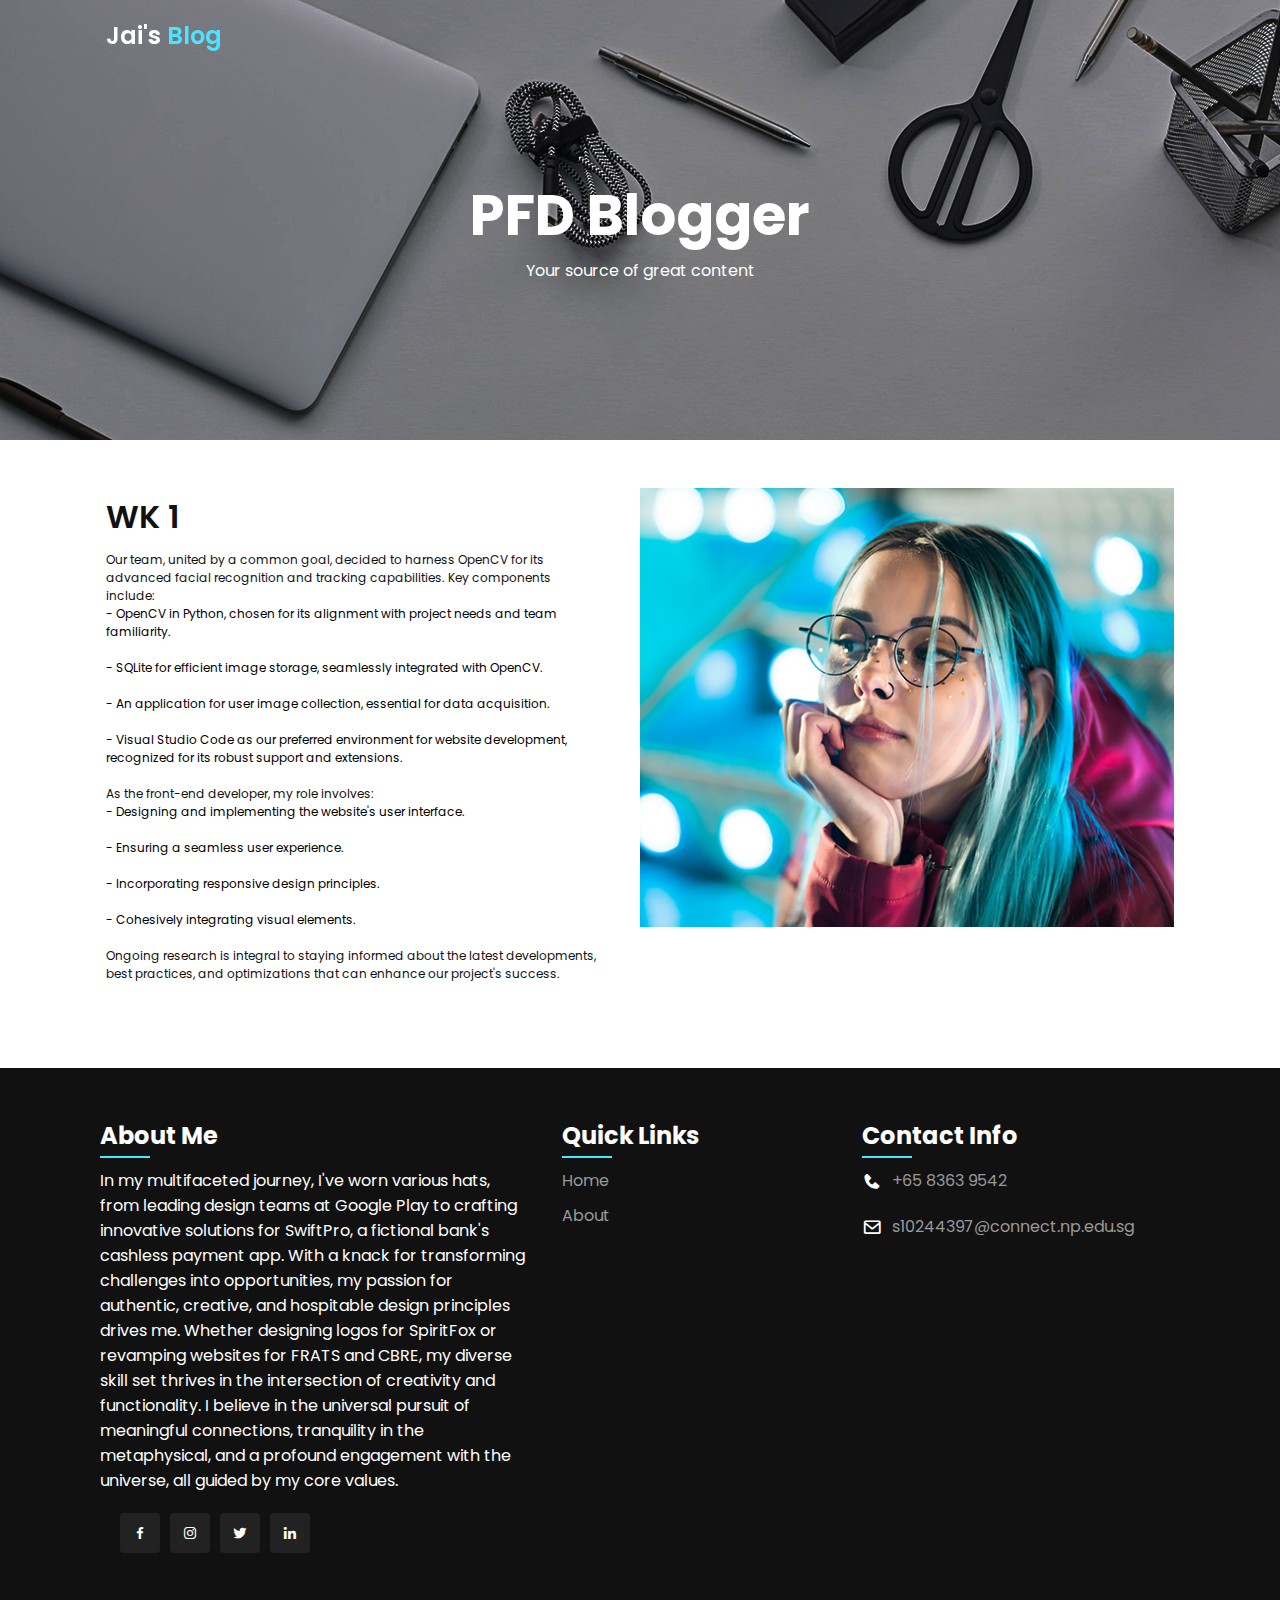
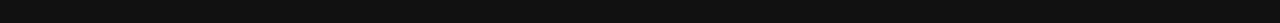
==== Blog-Tutorial-master/wk1.html @ bc8f225d "PFD BLOG Commit 1.1" ====
<!DOCTYPE html>
<html lang="en">

<head>
    <meta charset="UTF-8">
    <meta http-equiv="X-UA-Compatible" content="IE=edge">
    <meta name="viewport" content="width=device-width, initial-scale=1.0">
    <title>PFD Blogger</title>
    <!-- Box-icon -->
    <link href='https://unpkg.com/boxicons@2.1.4/css/boxicons.min.css' rel='stylesheet'>
    <link rel="stylesheet" href="style.css">
</head>

<body>
    <header>
        <div class="nav container">
            <a href="#" class="logo">Jai's <span>Blog</span></a>
        </div>
    </header>

    <section class="home" id="home">
        <div class="home-text container">
            <h2 class="home-title">PFD Blogger</h2>
            <span class="home-subtitle">Your source of great content</span>
        </div>
    </section>

    <section class="about container" id="about">
        <div class="contentBx">
            <h2 class="titleText">WK 1</h2>
            <p class="title-text" style="font-size: 0.75rem;">
                Our team, united by a common goal, decided to harness OpenCV for its advanced facial recognition and
                tracking capabilities. Key components include:
            <ul style="font-size: 0.75rem;">
                <li>- OpenCV in Python, chosen for its alignment with project needs and team familiarity.</li><br>
                <li>- SQLite for efficient image storage, seamlessly integrated with OpenCV.</li><br>
                <li>- An application for user image collection, essential for data acquisition.</li><br>
                <li>- Visual Studio Code as our preferred environment for website development, recognized for its
                    robust support and extensions.</li><br>
            </ul>
            <p class="title-text" style="font-size: 0.75rem;"> As the front-end developer, my role involves:</p>

            <ul style="font-size: 0.75rem;">
                <li>- Designing and implementing the website's user interface.</li><br>
                <li>- Ensuring a seamless user experience.</li><br>
                <li>- Incorporating responsive design principles.</li><br>
                <li>- Cohesively integrating visual elements.</li><br>
            </ul>
            <p class="title-text" style="font-size: 0.75rem;"> Ongoing research is integral to staying informed about
                the latest developments, best practices, and
                optimizations that can enhance our project's success.</p>

            </p>

        </div>
        <div class="imgBx">
            <img src="images/about.png" alt="" class="fitBg">
        </div>
    </section>

    <footer>
        <div class="footer-container">
            <div class="sec aboutus">
                <h2>About Me</h2>
                <p>In my multifaceted journey, I've worn various hats, from leading design teams at Google Play to
                    crafting innovative solutions for SwiftPro, a fictional bank's cashless payment app. With a knack
                    for transforming challenges into opportunities, my passion for authentic, creative, and hospitable
                    design principles drives me. Whether designing logos for SpiritFox or revamping websites for FRATS
                    and CBRE, my diverse skill set thrives in the intersection of creativity and functionality. I
                    believe in the universal pursuit of meaningful connections, tranquility in the metaphysical, and a
                    profound engagement with the universe, all guided by my core values.</p>
                <ul class="sci">
                    <li><a href="#"><i class="bx bxl-facebook"></i></a></li>
                    <li><a href="#"><i class="bx bxl-instagram"></i></a></li>
                    <li><a href="#"><i class="bx bxl-twitter"></i></a></li>
                    <li><a href="#"><i class="bx bxl-linkedin"></i></a></li>
                </ul>
            </div>
            <div class="sec quicklinks">
                <h2>Quick Links</h2>
                <ul>
                    <li><a href="#">Home</a></li>
                    <li><a href="#">About</a></li>
                </ul>
            </div>
            <div class="sec contactBx">
                <h2>Contact Info</h2>
                <ul class="info">
                    <li>
                        <span><i class='bx bxs-phone'></i></span>
                        <span>+65 8363 9542</span>
                    </li>
                    <li>
                        <span><i class='bx bx-envelope'></i></span>
                        <p><a href="mailto:codemyhobby9@gmail.com">s10244397@connect.np.edu.sg</a></p>
                    </li>
                </ul>
            </div>
        </div>
    </footer>

    <script src="https://cdnjs.cloudflare.com/ajax/libs/jquery/3.6.1/jquery.min.js"
        integrity="sha512-aVKKRRi/Q/YV+4mjoKBsE4x3H+BkegoM/em46NNlCqNTmUYADjBbeNefNxYV7giUp0VxICtqdrbqU7iVaeZNXA=="
        crossorigin="anonymous" referrerpolicy="no-referrer"></script>
    <script src="main.js"></script>
</body>

</html>
---- Blog-Tutorial-master/style.css ----
@import url('https://fonts.googleapis.com/css2?family=Poppins:ital,wght@0,600;0,700;1,400&display=swap');

* {
    font-family: 'Poppins', sans-serif;
    margin: 0;
    padding: 0;
    scroll-behavior: smooth;
    scroll-padding-top: 2rem;
    box-sizing: border-box;
}

/* root values */
:root {
    --container-color: #1a1e21;
    --second-color: rgba(77, 228, 255);
    --text-color: #172317;
    --bg-color: #fff;
}

::selection {
    color: var(--bg-color);
    background: var(--second-color);
}

a {
    text-decoration: none;
}

li {
    list-style: none;
}

img {
    width: 100%;
}

section {
    padding: 3rem 0 2rem;
}

.container {
    max-width: 1068px;
    margin: auto;
    width: 100%;
}

a {
    color: #fff;
}

/* Header */
header {
    position: fixed;
    top: 0;
    left: 0;
    width: 100%;
    z-index: 200;
}

header.shadow {
    background: var(--bg-color);
    box-shadow: 0 1px 4px hsl(0 4% 14% / 10%);
    transition: .5s;
}

header.shadow .logo {
    color: var(--text-color);
}

.nav {
    display: flex;
    align-items: center;
    justify-content: space-between;
    padding: 18px 0;
}

.logo {
    font-size: 1.5rem;
    font-weight: 600;
    color: var(--bg-color);
}

.logo span {
    color: var(--second-color);
}

.login {
    padding: 8px 14px;
    text-transform: uppercase;
    font-weight: 500;
    border-radius: 4px;
    background: var(--second-color);
    color: var(--bg-color);
}

.login:hover {
    background: hsl(199, 98%, 56%);
    transition: .5s;
}

.home {
    width: 100%;
    min-height: 440px;
    background: url("images/banner2.png");
    display: grid;
    justify-content: center;
    align-items: center;
}

.home-text {
    color: var(--bg-color);
    text-align: center;
}

.home-title {
    font-size: 3.5rem;
}

.home-subtitle {
    font-size: 1rem;
    font-weight: 400;
}

.about {
    position: relative;
    width: 100%;
    display: flex !important;
    justify-content: center;
    align-items: center;
}

.about .contentBx {
    max-width: 50%;
    width: 50%;
    text-align: left;
    padding-right: 40px;
}

.titleText {
    font-weight: 600;
    color: #111;
    font-size: 2rem;
    margin-bottom: 10px;
}

.title-text {
    color: #111;
    font-size: 0.75em;
}

.about .imgBx {
    position: relative;
    min-width: 50%;
    width: 50%;
    min-height: 500px;
}

.btn2 {
    position: relative;
    display: inline-block;
    margin-top: 30px;
    padding: 10px 30px;
    background: #fff;
    border: .8px solid #111;
    color: #333;
    text-decoration: none;
    transition: 0.5s;
}

.btn2:hover {
    background-color: var(--second-color);
    border: none;
    color: #fff;
}

.post-filter {
    display: flex;
    justify-content: center;
    align-items: center;
    column-gap: 1.5rem;
    margin-top: 2rem !important;
}

.filter-item {
    font-size: 0.9rem;
    font-weight: 500;
    cursor: pointer;
}

.active-filter {
    background: var(--second-color);
    color: var(--bg-color);
    padding: 4px 10px;
    border-radius: 4px;
}

.post {
    display: grid;
    grid-template-columns: repeat(auto-fit, minmax(280px, auto));
    justify-content: center;
    gap: 1.5rem;
}

.post-box {
    background: var(--bg-color);
    box-shadow: 0 4px 14px hsl(35deg 25% 15% / 10%);
    padding: 15px;
    border-radius: 0.5rem;
}

.post-img {
    width: 100%;
    height: 200px;
    object-fit: cover;
    object-position: center;
    border-radius: 0.5rem;
}

.category {
    font-size: 0.9rem;
    font-weight: 500;
    text-transform: uppercase;
    color: var(--second-color);
}

.post-title {
    font-size: 1.3rem;
    font-weight: 600;
    color: var(--text-color);
    display: -webkit-box;
    -webkit-line-clamp: 2;
    -webkit-box-orient: vertical;
    overflow: hidden;
}

.post-date {
    display: flex;
    font-size: 0.875rem;
    text-transform: uppercase;
    margin-top: 4px;
    font-weight: 400;
}

.post-description {
    font-size: 0.9rem;
    line-height: 1.5rem;
    margin: 5px 0 10px;
    display: -webkit-box;
    -webkit-line-clamp: 2;
    -webkit-box-orient: vertical;
    overflow: hidden;
}

.profile {
    display: flex;
    align-items: center;
    gap: 10px;
}

.profile-img {
    width: 35px;
    height: 35px;
    border-radius: 50%;
    object-fit: cover;
    object-position: center;
    border: 2px solid var(--second-color);
}

.profile-name {
    font-size: .8rem;
    font-weight: 500;
}

footer {
    position: relative;
    width: 100%;
    height: auto;
    padding: 50px 100px;
    margin-top: 3rem;
    background: #111;
    display: flex;
    font-family: sans-serif;
    justify-content: space-between;
}

.footer-container {
    display: flex;
    justify-content: space-between;
    flex-wrap: wrap;
    flex-direction: row;
}

.footer-container .sec {
    margin-right: 30px;
}

.footer-container .sec.aboutus {
    width: 40%;
}

.footer-container h2 {
    position: relative;
    color: #fff;
    margin-bottom: 15px;
}

.footer-container h2::before {
    content: '';
    position: absolute;
    bottom: -5px;
    left: 0;
    width: 50px;
    height: 2px;
    background: rgb(77, 228, 255);
}

footer p {
    color: #fff;
}

.sci {
    margin: 20px;
    display: flex;
}

.sci li {
    list-style: none;
}

.sci li a {
    display: inline-block;
    width: 40px;
    height: 40px;
    background: #222;
    display: flex;
    justify-content: center;
    align-items: center;
    margin-right: 10px;
    text-decoration: none;
    border-radius: 4px;
    transition: .5s;
}

.sci li a:hover {
    background: rgb(77, 228, 255);
}

.sci i a .bx {
    color: #fff;
    font-size: 20px;
}

.quicklinks {
    position: relative;
    width: 25%;
}

.quicklinks ul li {
    list-style: none;
}

.quicklinks ul li a {
    color: #999;
    text-decoration: none;
    margin-bottom: 10px;
    display: inline-block;
    transition: .3s;
}

.quicklinks ul li a:hover {
    color: #fff;
}

.footer-container .contactBx {
    width: calc(35% - 60px);
    margin-right: 0 !important;
}

.contactBx .info {
    position: relative;
}

.contactBx .info li {
    display: flex !important;
    margin-bottom: 16px;
}

.contactBx .info li span:nth-child(1) {
    color: #fff;
    font-size: 20px;
    margin-right: 10px;
}

.contactBx .info li span {
    color: #999;
}

.contactBx .info li a {
    color: #999;
    text-decoration: none;
    transition: .5s;
}

.contactBx .info li a:hover {
    color: #fff;
}

@media (max-width: 1060px) {
    .container {
        margin: 0 auto;
        width: 95%;
    }

    .home-text {
        width: 100%
    }
}

@media (max-width: 768px) {
    .nav {
        padding: 10px 0;
    }

    section {
        padding: 2rem 0 !important;
    }

    .header-content {
        margin-top: 3rem !important;
    }

    .home {
        min-height: 380px;
    }

    .home-title {
        font-size: 3rem;
    }

    .header-title {
        font-size: 2rem;
    }

    .header-img {
        height: 370px;
    }

    .about {
        flex-direction: column;
    }

    .about .contentBx {
        min-width: 100%;
        width: 100%;
        text-align: center;
        padding-right: 0px;
    }

    .about .contentBx,
    .about .imgBx {
        min-width: 100%;
        width: 100%;
        padding-right: 0px;
        text-align: center;
    }

    .about .imgBx {
        min-height: 250px;
    }

    .btn2 {
        margin-bottom: 30px;
    }

    .post-header {
        height: 435px;
    }

    .post-header {
        margin-top: 9rem !important;
    }
}

@media (max-width: 570px) {
    .post-header {
        height: 390px;
    }

    .header-title {
        width: 100%;
    }

    .header-img {
        height: 340px;
    }
}

@media (max-width: 396px) {
    .home-title {
        font-size: 2rem;
    }

    .home-subtitle {
        font-size: 0.9rem;
    }

    .home {
        min-height: 300px;
    }

    .post-box {
        padding: 10px;
    }

    .header-title {
        font-size: 1.4rem;
    }

    .header-img {
        height: 240px;
    }

    .post-header {
        height: 335px;
    }

    .header-img {
        height: 340px;
    }
}

/* Footer Media Query */
@media (max-width: 991px) {
    footer {
        padding: 40px;
        font-size: 20px;
    }

    footer .footer-container {
        flex-direction: column;
    }

    footer .footer-container .sec {
        margin-right: 0;
        margin-bottom: 40px;
    }

    footer .footer-container .sec.aboutus {
        width: 100% !important;
    }

    footer .footer-container .quicklinks {
        width: 100%;
    }

    footer .footer-container .contactBx {
        width: 100%;
    }
}
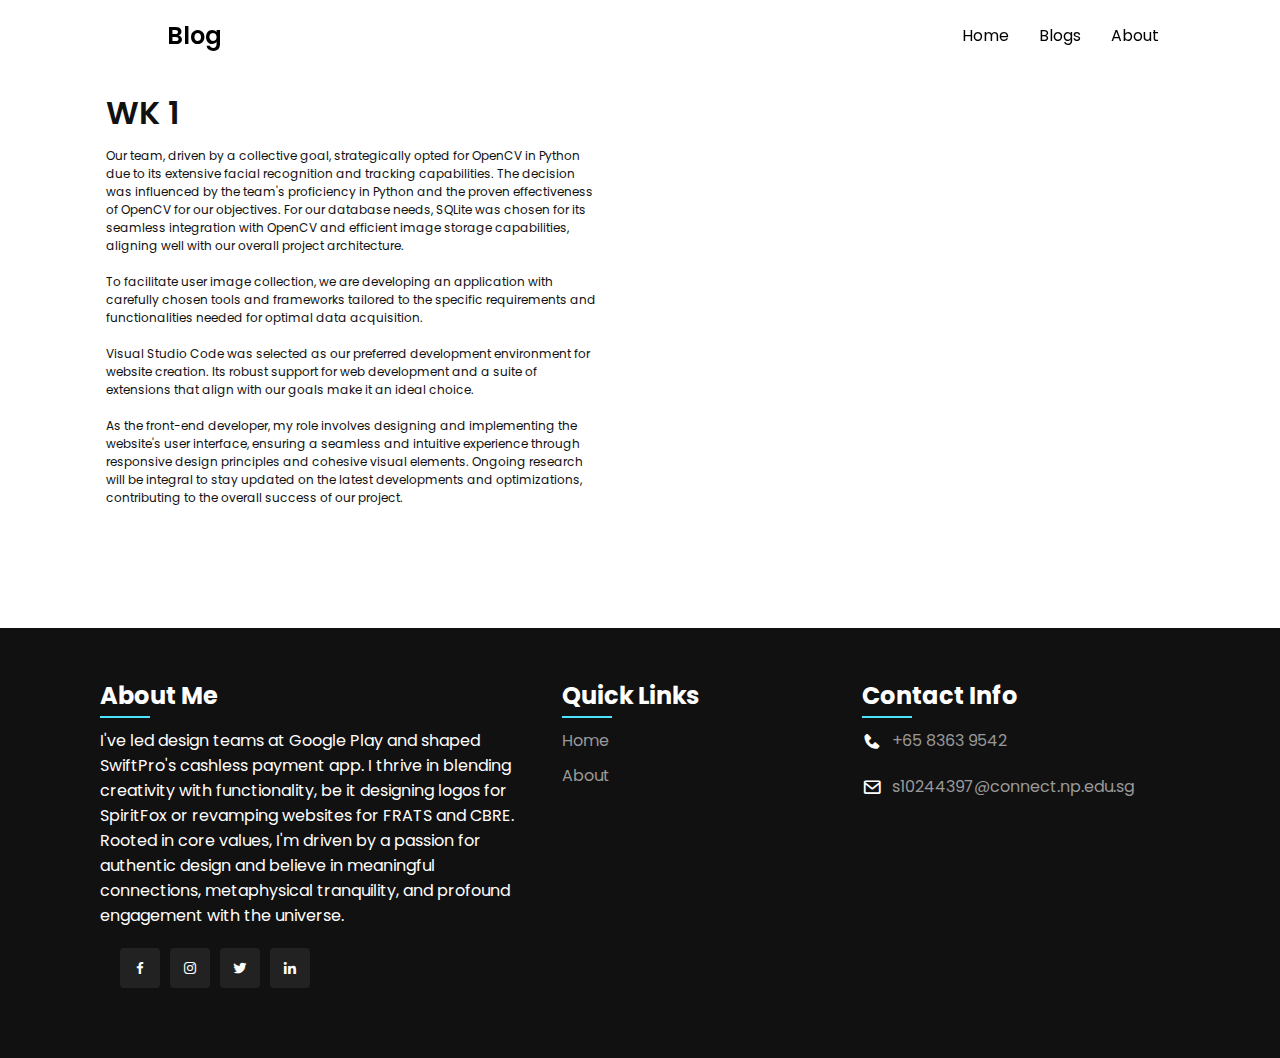
==== commit 3d8b9ccc: "PFD Blog Commit 1.2" ====
--- a/Blog-Tutorial-master/wk1.html
+++ b/Blog-Tutorial-master/wk1.html
@@ -14,47 +14,48 @@
 <body>
     <header>
         <div class="nav container">
-            <a href="#" class="logo">Jai's <span>Blog</span></a>
+            <a href="index.html" class="logo">Jai's <span style="color: black;">Blog</span></a>
+            <nav>
+                <ul>
+                    <li><a href="index.html" style="color: black;">Home</a></li>
+                    <li><a href="#post-container" style="color: black;">Blogs</a></li>
+                    <li><a href="#footer" style="color: black;">About</a></li>
+                </ul>
+            </nav>
         </div>
     </header>
-
-    <section class="home" id="home">
-        <div class="home-text container">
-            <h2 class="home-title">PFD Blogger</h2>
-            <span class="home-subtitle">Your source of great content</span>
-        </div>
-    </section>
 
     <section class="about container" id="about">
         <div class="contentBx">
             <h2 class="titleText">WK 1</h2>
             <p class="title-text" style="font-size: 0.75rem;">
-                Our team, united by a common goal, decided to harness OpenCV for its advanced facial recognition and
-                tracking capabilities. Key components include:
-            <ul style="font-size: 0.75rem;">
-                <li>- OpenCV in Python, chosen for its alignment with project needs and team familiarity.</li><br>
-                <li>- SQLite for efficient image storage, seamlessly integrated with OpenCV.</li><br>
-                <li>- An application for user image collection, essential for data acquisition.</li><br>
-                <li>- Visual Studio Code as our preferred environment for website development, recognized for its
-                    robust support and extensions.</li><br>
-            </ul>
-            <p class="title-text" style="font-size: 0.75rem;"> As the front-end developer, my role involves:</p>
+                Our team, driven by a collective goal, strategically opted for OpenCV in Python due to its extensive
+                facial recognition and tracking capabilities. The decision was influenced by the team's proficiency in
+                Python and the proven effectiveness of OpenCV for our objectives.
 
-            <ul style="font-size: 0.75rem;">
-                <li>- Designing and implementing the website's user interface.</li><br>
-                <li>- Ensuring a seamless user experience.</li><br>
-                <li>- Incorporating responsive design principles.</li><br>
-                <li>- Cohesively integrating visual elements.</li><br>
-            </ul>
-            <p class="title-text" style="font-size: 0.75rem;"> Ongoing research is integral to staying informed about
-                the latest developments, best practices, and
-                optimizations that can enhance our project's success.</p>
+                For our database needs, SQLite was chosen for its seamless integration with OpenCV and efficient image
+                storage capabilities, aligning well with our overall project architecture. <br><br>
+
+                To facilitate user image collection, we are developing an application with carefully chosen tools and
+                frameworks tailored to the specific requirements and functionalities needed for optimal data
+                acquisition.<br><br>
+
+                Visual Studio Code was selected as our preferred development environment for website creation. Its
+                robust support for web development and a suite of extensions that align with our goals make it an ideal
+                choice. <br><br>
+
+                As the front-end developer, my role involves designing and implementing the website's user interface,
+                ensuring a seamless and intuitive experience through responsive design principles and cohesive visual
+                elements. Ongoing research will be integral to stay updated on the latest developments and
+                optimizations, contributing to the overall success of our project.
+
 
             </p>
 
         </div>
         <div class="imgBx">
-            <img src="images/about.png" alt="" class="fitBg">
+            <img src="https://img.freepik.com//free-vector//new-app-development-desktop_23-2148684987.jpg" alt=""
+                class="fitBg">
         </div>
     </section>
 
@@ -62,18 +63,16 @@
         <div class="footer-container">
             <div class="sec aboutus">
                 <h2>About Me</h2>
-                <p>In my multifaceted journey, I've worn various hats, from leading design teams at Google Play to
-                    crafting innovative solutions for SwiftPro, a fictional bank's cashless payment app. With a knack
-                    for transforming challenges into opportunities, my passion for authentic, creative, and hospitable
-                    design principles drives me. Whether designing logos for SpiritFox or revamping websites for FRATS
-                    and CBRE, my diverse skill set thrives in the intersection of creativity and functionality. I
-                    believe in the universal pursuit of meaningful connections, tranquility in the metaphysical, and a
-                    profound engagement with the universe, all guided by my core values.</p>
+                <p>I've led design teams at Google Play and shaped SwiftPro's cashless payment app.
+                    I thrive in blending creativity with functionality, be it designing logos for
+                    SpiritFox or revamping websites for FRATS and CBRE. Rooted in core values,
+                    I'm driven by a passion for authentic design and believe in meaningful connections,
+                    metaphysical tranquility, and profound engagement with the universe.</p>
                 <ul class="sci">
-                    <li><a href="#"><i class="bx bxl-facebook"></i></a></li>
-                    <li><a href="#"><i class="bx bxl-instagram"></i></a></li>
-                    <li><a href="#"><i class="bx bxl-twitter"></i></a></li>
-                    <li><a href="#"><i class="bx bxl-linkedin"></i></a></li>
+                    <li><a href="https://www.facebook.com//"><i class="bx bxl-facebook"></i></a></li>
+                    <li><a href="https://www.instagram.com//"><i class="bx bxl-instagram"></i></a></li>
+                    <li><a href="https://twitter.com//"><i class="bx bxl-twitter"></i></a></li>
+                    <li><a href="https://www.linkedin.com//"><i class="bx bxl-linkedin"></i></a></li>
                 </ul>
             </div>
             <div class="sec quicklinks">
@@ -88,11 +87,11 @@
                 <ul class="info">
                     <li>
                         <span><i class='bx bxs-phone'></i></span>
-                        <span>+65 8363 9542</span>
+                        <p><a href="https://web.whatsapp.com//">+65 8363 9542</a></p>
                     </li>
                     <li>
                         <span><i class='bx bx-envelope'></i></span>
-                        <p><a href="mailto:codemyhobby9@gmail.com">s10244397@connect.np.edu.sg</a></p>
+                        <p><a href="mailto:s10244397@connect.np.edu.sg">s10244397@connect.np.edu.sg</a></p>
                     </li>
                 </ul>
             </div>
--- a/Blog-Tutorial-master/style.css
+++ b/Blog-Tutorial-master/style.css
@@ -74,6 +74,23 @@
     padding: 18px 0;
 }
 
+nav ul {
+    list-style: none;
+    margin: 0;
+    padding: 0;
+    display: flex;
+}
+
+nav li {
+    margin: 0 15px;
+}
+
+nav a {
+    text-decoration: none;
+    color: #fff;
+    font-size: 1rem;
+}
+
 .logo {
     font-size: 1.5rem;
     font-weight: 600;
@@ -98,14 +115,22 @@
     transition: .5s;
 }
 
+/* Add these rules to your style.css file */
+
 .home {
     width: 100%;
     min-height: 440px;
-    background: url("images/banner2.png");
+    height: 100vh;
+    /* Set height to full viewport height */
+    background: url("https://preview.redd.it/w52vxsl1hyn91.png?auto=webp&s=66ea415bd5cc2737ed091e7c5f90b53cd69a4662");
+    background-size: cover;
+    background-position: center;
     display: grid;
     justify-content: center;
     align-items: center;
 }
+
+
 
 .home-text {
     color: var(--bg-color);
